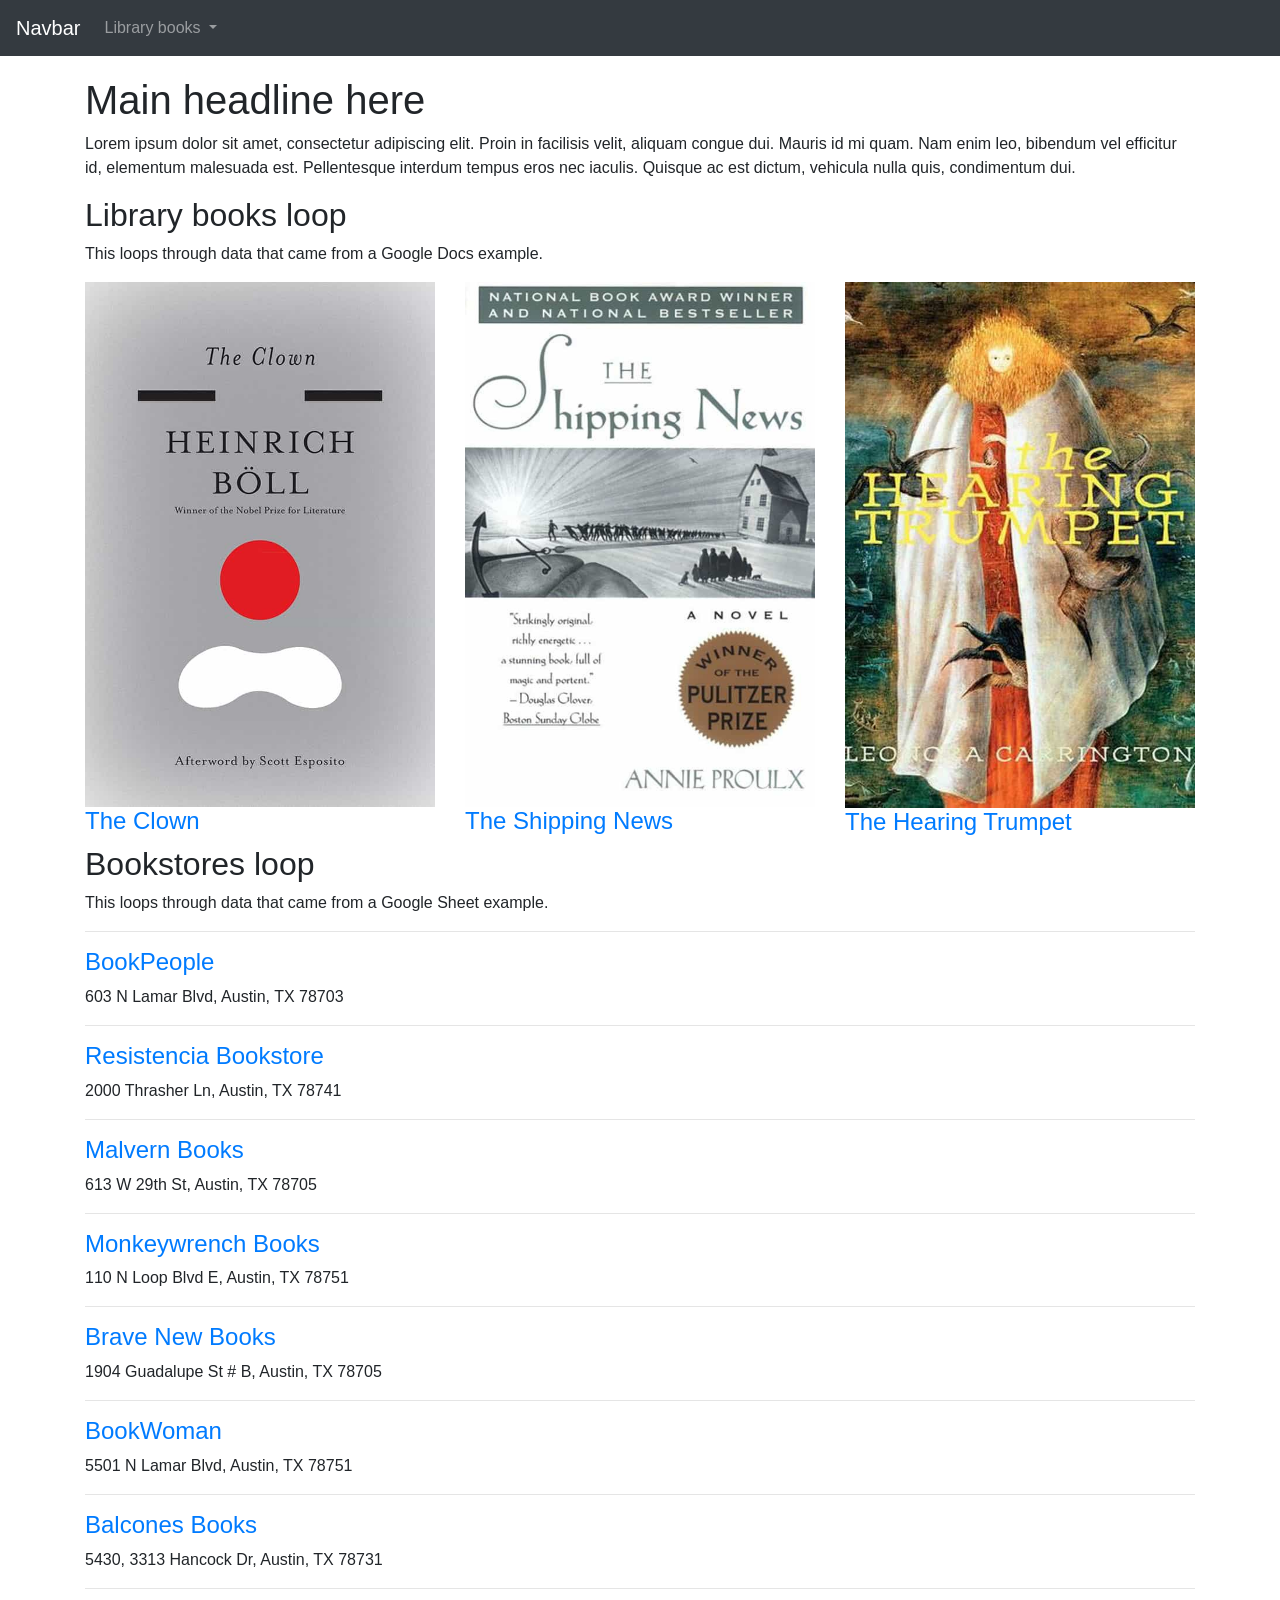
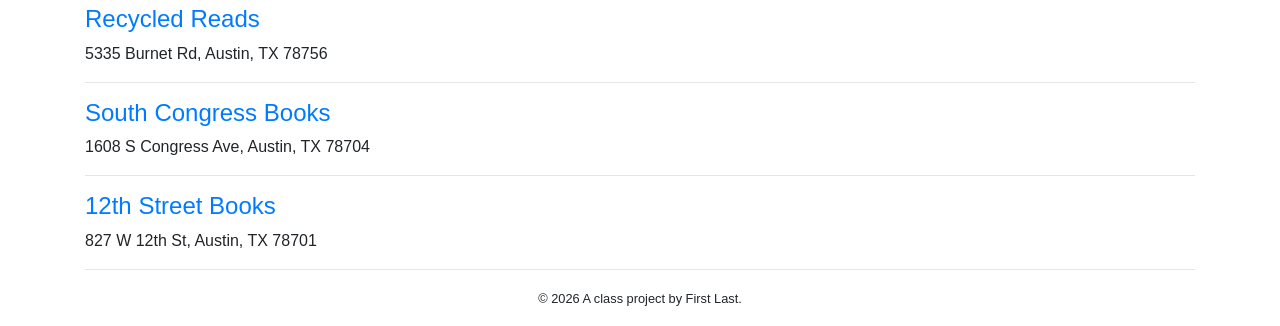
==== docs/index.html @ b91686e5 "first commit" ====
<!doctype html>
<html lang="en">
  <!-- A Intro to Coding for Journalists class project -->
  <head>
    <title>Index page title</title>
    <meta name="description" content="The index search description for this page goes here.">
    <meta charset="utf-8">
    <meta http-equiv="X-UA-Compatible" content="IE=edge"/>
    <meta name="viewport" content="width=device-width, initial-scale=1, maximum-scale=1">
    <link rel="stylesheet" href="css/main.css">
  </head>
  <body>
    <nav class="navbar navbar-expand-lg navbar-dark bg-dark">
  <a class="navbar-brand" href="index.html">Navbar</a>
  <button class="navbar-toggler" type="button" data-toggle="collapse" data-target="#navbarNavDropdown" aria-controls="navbarNavDropdown" aria-expanded="false" aria-label="Toggle navigation">
    <span class="navbar-toggler-icon"></span>
  </button>
  <div class="collapse navbar-collapse" id="navbarNavDropdown">
    <ul class="navbar-nav">
      <li class="nav-item dropdown">
        <a class="nav-link dropdown-toggle" href="#" id="navbarDropdownMenuLink" role="button" data-toggle="dropdown" aria-haspopup="true" aria-expanded="false">
          Library books
        </a>
        <div class="dropdown-menu" aria-labelledby="navbarDropdownMenuLink">
          
          <a class="dropdown-item" href="books/the-clown.html">The Clown</a>
          
          <a class="dropdown-item" href="books/the-shipping-news.html">The Shipping News</a>
          
          <a class="dropdown-item" href="books/the-hearing-trumpet.html">The Hearing Trumpet</a>
          
        </div>
      </li>
    </ul>
  </div>
</nav>

    
<div class="container">
  <h1>Main headline here</h1>
  <p>Lorem ipsum dolor sit amet, consectetur adipiscing elit. Proin in facilisis velit, aliquam congue dui. Mauris id mi quam. Nam enim leo, bibendum vel efficitur id, elementum malesuada est. Pellentesque interdum tempus eros nec iaculis. Quisque ac est dictum, vehicula nulla quis, condimentum dui.</p>
  <h2>Library books loop</h2>
  <p>This loops through data that came from a Google Docs example.</p>
  <div class="row">
    
      <div class="col">
        <img src="img/the-clown.jpg" alt="" class="img-fluid">
        <h3><a href="books/the-clown.html">The Clown</a></h3>
      </div>
    
      <div class="col">
        <img src="img/the-shipping-news.jpg" alt="" class="img-fluid">
        <h3><a href="books/the-shipping-news.html">The Shipping News</a></h3>
      </div>
    
      <div class="col">
        <img src="img/the-hearing-trumpet.jpg" alt="" class="img-fluid">
        <h3><a href="books/the-hearing-trumpet.html">The Hearing Trumpet</a></h3>
      </div>
    
  </div>
  <h2>Bookstores loop</h2>
  <p>This loops through data that came from a Google Sheet example.</p>
  <hr>
  
    <h3><a href="https://www.bookpeople.com/" target="_blank">BookPeople</a></h3>
    <p>603 N Lamar Blvd, Austin, TX 78703</p>
    <hr>
  
    <h3><a href="https://www.resistenciabooks.com/" target="_blank">Resistencia Bookstore</a></h3>
    <p>2000 Thrasher Ln, Austin, TX 78741</p>
    <hr>
  
    <h3><a href="http://malvernbooks.com/" target="_blank">Malvern Books</a></h3>
    <p>613 W 29th St, Austin, TX 78705</p>
    <hr>
  
    <h3><a href="https://www.monkeywrenchbooks.org/" target="_blank">Monkeywrench Books</a></h3>
    <p>110 N Loop Blvd E, Austin, TX 78751</p>
    <hr>
  
    <h3><a href="https://www.facebook.com/bravenewbookstore/" target="_blank">Brave New Books</a></h3>
    <p>1904 Guadalupe St # B, Austin, TX 78705</p>
    <hr>
  
    <h3><a href="https://www.ebookwoman.com/" target="_blank">BookWoman</a></h3>
    <p>5501 N Lamar Blvd, Austin, TX 78751</p>
    <hr>
  
    <h3><a href="https://balconesbooks.com/" target="_blank">Balcones Books</a></h3>
    <p>5430, 3313 Hancock Dr, Austin, TX 78731</p>
    <hr>
  
    <h3><a href="http://library.austintexas.gov/recycled-reads" target="_blank">Recycled Reads</a></h3>
    <p>5335 Burnet Rd, Austin, TX 78756</p>
    <hr>
  
    <h3><a href="https://southcongressbooks.com/" target="_blank">South Congress Books</a></h3>
    <p>1608 S Congress Ave, Austin, TX 78704</p>
    <hr>
  
    <h3><a href="https://www.12thstreetbooks.com/" target="_blank">12th Street Books</a></h3>
    <p>827 W 12th St, Austin, TX 78701</p>
    <hr>
  
</div>


    <footer>
<p id="legal" class="center-block text-center">
  <small>&copy; <span class="copyright-year"></span>
  A class project by First Last.
</p>
</footer>


    <script src="js/jquery.js"></script>
    <script src="js/popper.js"></script>
    <script src="js/bootstrap.js"></script>
    <script src="js/scripts.js"></script>
  </body>
</html>
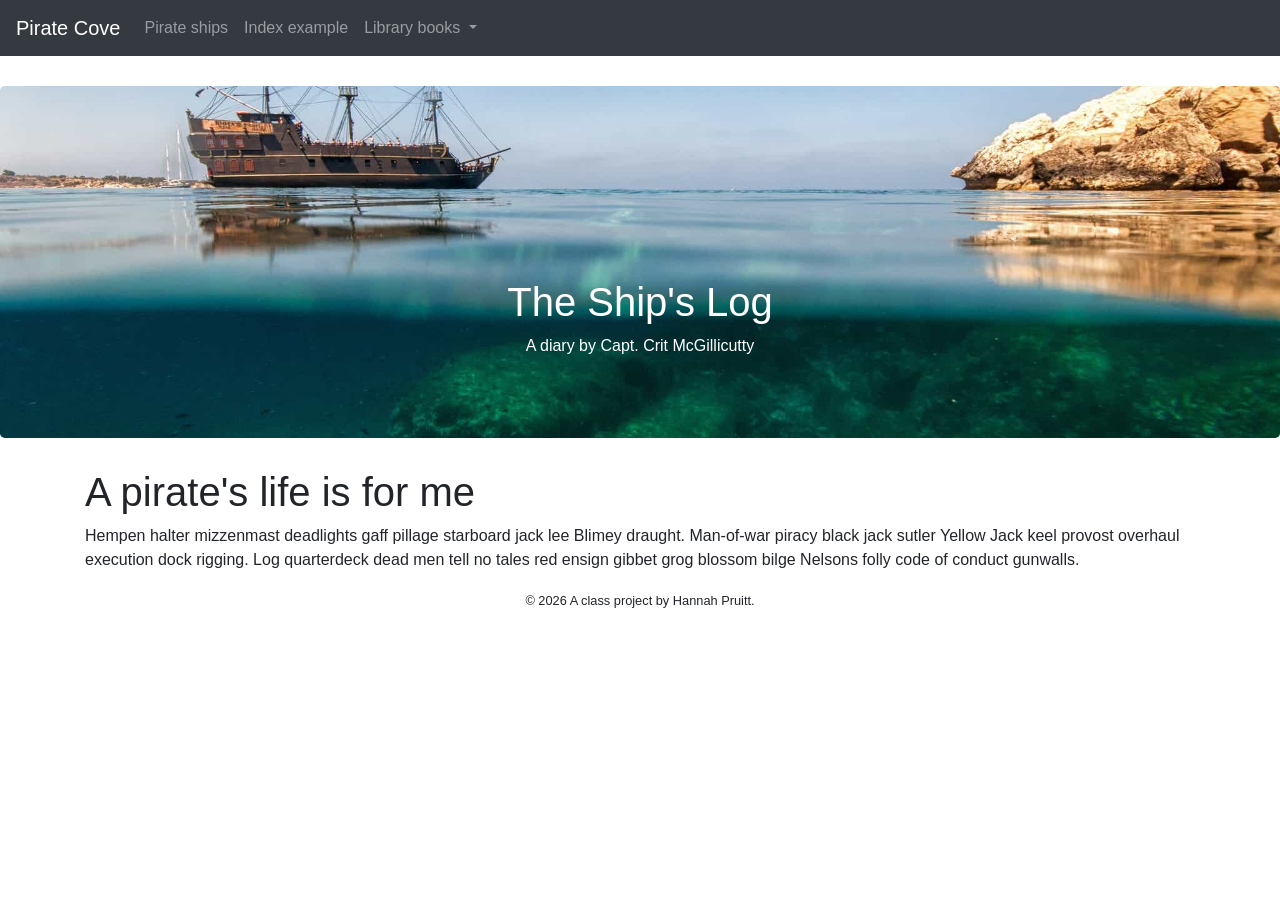
==== commit 17b4b737: "static apps" ====
--- a/docs/index.html
+++ b/docs/index.html
@@ -2,8 +2,8 @@
 <html lang="en">
   <!-- A Intro to Coding for Journalists class project -->
   <head>
-    <title>Index page title</title>
-    <meta name="description" content="The index search description for this page goes here.">
+    <title>Pirate Cove | Capt. McGillicutty's Ship's Log</title>
+    <meta name="description" content="Default description">
     <meta charset="utf-8">
     <meta http-equiv="X-UA-Compatible" content="IE=edge"/>
     <meta name="viewport" content="width=device-width, initial-scale=1, maximum-scale=1">
@@ -11,12 +11,18 @@
   </head>
   <body>
     <nav class="navbar navbar-expand-lg navbar-dark bg-dark">
-  <a class="navbar-brand" href="index.html">Navbar</a>
+  <a class="navbar-brand" href="index.html">Pirate Cove</a>
   <button class="navbar-toggler" type="button" data-toggle="collapse" data-target="#navbarNavDropdown" aria-controls="navbarNavDropdown" aria-expanded="false" aria-label="Toggle navigation">
     <span class="navbar-toggler-icon"></span>
   </button>
   <div class="collapse navbar-collapse" id="navbarNavDropdown">
     <ul class="navbar-nav">
+      <li class="nav-item">
+         <a class="nav-link" href="pirate-ships.html">Pirate ships</a>
+      </li>
+      <li class="nav-item">
+         <a class="nav-link" href="index-example.html">Index example</a>
+      </li>
       <li class="nav-item dropdown">
         <a class="nav-link dropdown-toggle" href="#" id="navbarDropdownMenuLink" role="button" data-toggle="dropdown" aria-haspopup="true" aria-expanded="false">
           Library books
@@ -35,81 +41,27 @@
   </div>
 </nav>
 
+    <div class="jumbotron banner text-center">
+  <h1>The Ship's Log</h1>
+  <p>A diary by Capt. Crit McGillicutty</p>
+</div>
+
+
     
 <div class="container">
-  <h1>Main headline here</h1>
-  <p>Lorem ipsum dolor sit amet, consectetur adipiscing elit. Proin in facilisis velit, aliquam congue dui. Mauris id mi quam. Nam enim leo, bibendum vel efficitur id, elementum malesuada est. Pellentesque interdum tempus eros nec iaculis. Quisque ac est dictum, vehicula nulla quis, condimentum dui.</p>
-  <h2>Library books loop</h2>
-  <p>This loops through data that came from a Google Docs example.</p>
   <div class="row">
-    
-      <div class="col">
-        <img src="img/the-clown.jpg" alt="" class="img-fluid">
-        <h3><a href="books/the-clown.html">The Clown</a></h3>
-      </div>
-    
-      <div class="col">
-        <img src="img/the-shipping-news.jpg" alt="" class="img-fluid">
-        <h3><a href="books/the-shipping-news.html">The Shipping News</a></h3>
-      </div>
-    
-      <div class="col">
-        <img src="img/the-hearing-trumpet.jpg" alt="" class="img-fluid">
-        <h3><a href="books/the-hearing-trumpet.html">The Hearing Trumpet</a></h3>
-      </div>
-    
+    <div class="col">
+      <h1>A pirate's life is for me</h1>
+      <p>Hempen halter mizzenmast deadlights gaff pillage starboard jack lee Blimey draught. Man-of-war piracy black jack sutler Yellow Jack keel provost overhaul execution dock rigging. Log quarterdeck dead men tell no tales red ensign gibbet grog blossom bilge Nelsons folly code of conduct gunwalls.</p>
+    </div>
   </div>
-  <h2>Bookstores loop</h2>
-  <p>This loops through data that came from a Google Sheet example.</p>
-  <hr>
-  
-    <h3><a href="https://www.bookpeople.com/" target="_blank">BookPeople</a></h3>
-    <p>603 N Lamar Blvd, Austin, TX 78703</p>
-    <hr>
-  
-    <h3><a href="https://www.resistenciabooks.com/" target="_blank">Resistencia Bookstore</a></h3>
-    <p>2000 Thrasher Ln, Austin, TX 78741</p>
-    <hr>
-  
-    <h3><a href="http://malvernbooks.com/" target="_blank">Malvern Books</a></h3>
-    <p>613 W 29th St, Austin, TX 78705</p>
-    <hr>
-  
-    <h3><a href="https://www.monkeywrenchbooks.org/" target="_blank">Monkeywrench Books</a></h3>
-    <p>110 N Loop Blvd E, Austin, TX 78751</p>
-    <hr>
-  
-    <h3><a href="https://www.facebook.com/bravenewbookstore/" target="_blank">Brave New Books</a></h3>
-    <p>1904 Guadalupe St # B, Austin, TX 78705</p>
-    <hr>
-  
-    <h3><a href="https://www.ebookwoman.com/" target="_blank">BookWoman</a></h3>
-    <p>5501 N Lamar Blvd, Austin, TX 78751</p>
-    <hr>
-  
-    <h3><a href="https://balconesbooks.com/" target="_blank">Balcones Books</a></h3>
-    <p>5430, 3313 Hancock Dr, Austin, TX 78731</p>
-    <hr>
-  
-    <h3><a href="http://library.austintexas.gov/recycled-reads" target="_blank">Recycled Reads</a></h3>
-    <p>5335 Burnet Rd, Austin, TX 78756</p>
-    <hr>
-  
-    <h3><a href="https://southcongressbooks.com/" target="_blank">South Congress Books</a></h3>
-    <p>1608 S Congress Ave, Austin, TX 78704</p>
-    <hr>
-  
-    <h3><a href="https://www.12thstreetbooks.com/" target="_blank">12th Street Books</a></h3>
-    <p>827 W 12th St, Austin, TX 78701</p>
-    <hr>
-  
 </div>
 
 
     <footer>
 <p id="legal" class="center-block text-center">
   <small>&copy; <span class="copyright-year"></span>
-  A class project by First Last.
+  A class project by Hannah Pruitt.
 </p>
 </footer>
 
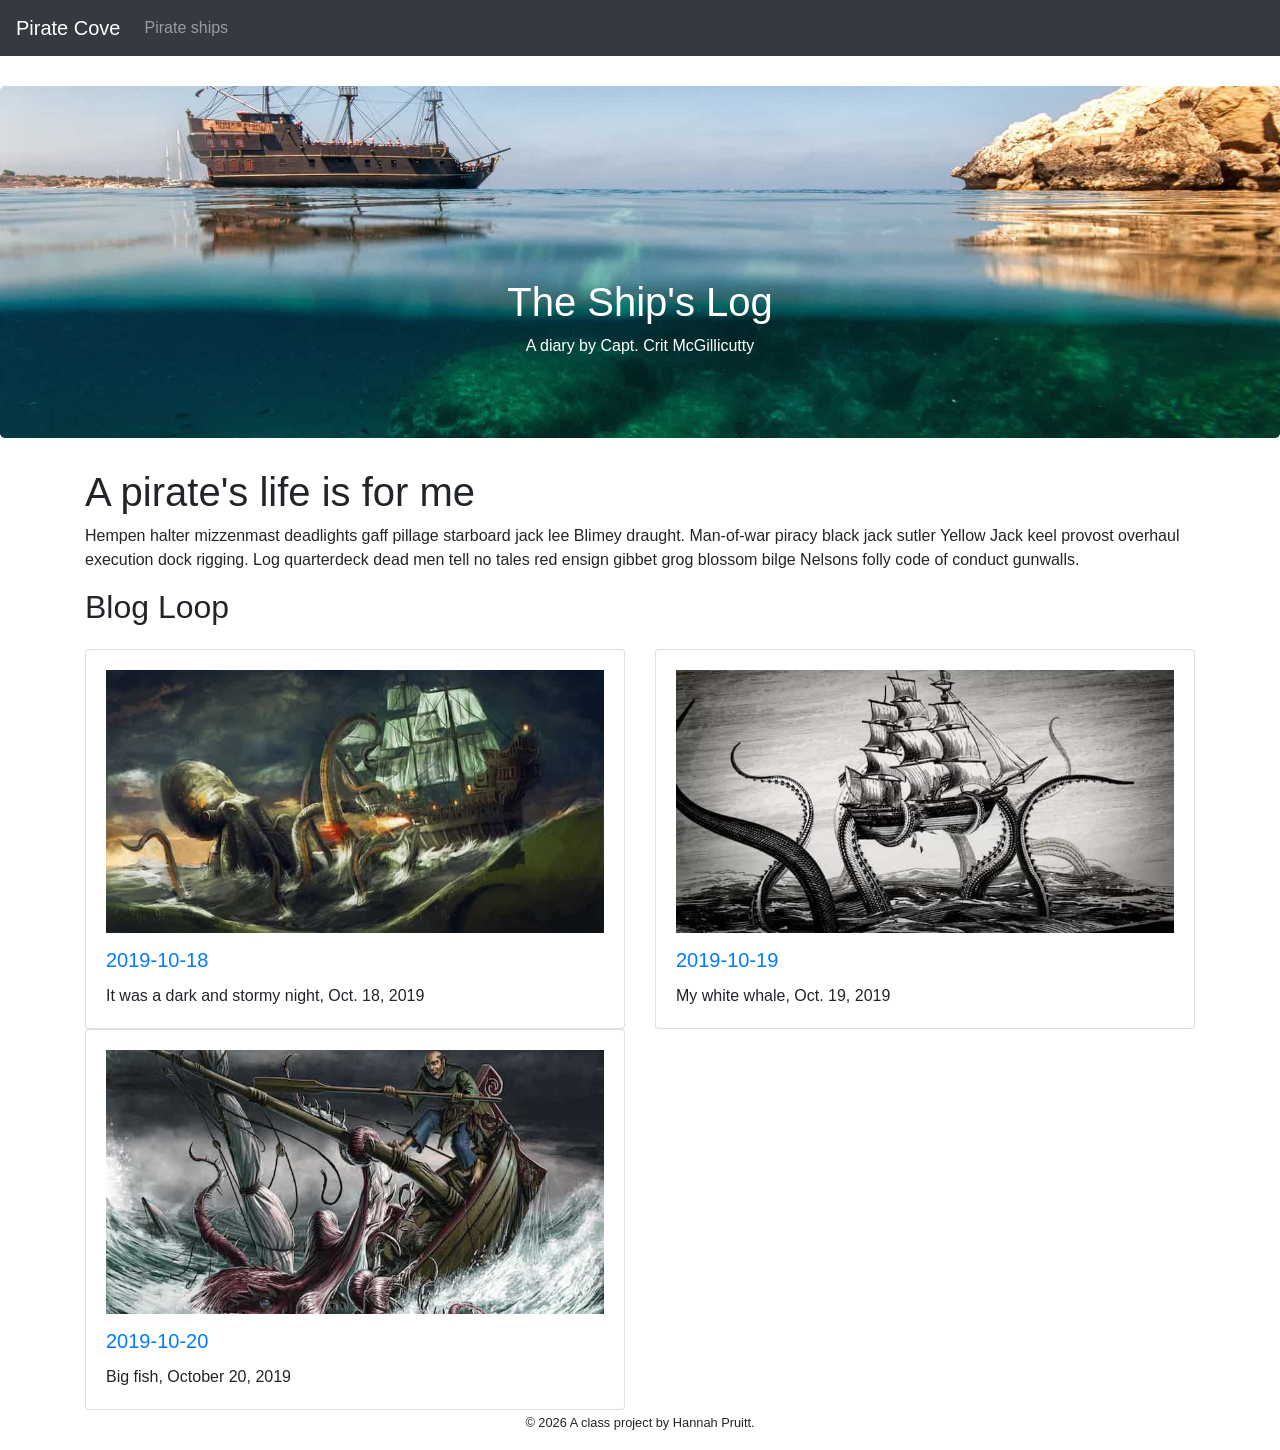
==== commit 325490a5: "bake blog" ====
--- a/docs/index.html
+++ b/docs/index.html
@@ -20,13 +20,6 @@
       <li class="nav-item">
          <a class="nav-link" href="pirate-ships.html">Pirate ships</a>
       </li>
-      <li class="nav-item">
-         <a class="nav-link" href="index-example.html">Index example</a>
-      </li>
-      <li class="nav-item dropdown">
-        <a class="nav-link dropdown-toggle" href="#" id="navbarDropdownMenuLink" role="button" data-toggle="dropdown" aria-haspopup="true" aria-expanded="false">
-          Library books
-        </a>
         <div class="dropdown-menu" aria-labelledby="navbarDropdownMenuLink">
           
           <a class="dropdown-item" href="books/the-clown.html">The Clown</a>
@@ -53,8 +46,41 @@
     <div class="col">
       <h1>A pirate's life is for me</h1>
       <p>Hempen halter mizzenmast deadlights gaff pillage starboard jack lee Blimey draught. Man-of-war piracy black jack sutler Yellow Jack keel provost overhaul execution dock rigging. Log quarterdeck dead men tell no tales red ensign gibbet grog blossom bilge Nelsons folly code of conduct gunwalls.</p>
+      <h2>Blog Loop</h2>
     </div>
   </div>
+  <div class="row">
+    
+    <div class="col-sm-6">
+      <div class="card">
+        <div class="card-body">
+          <img src="img/kraken01.jpg" alt="kraken" class= "img-fluid">
+          <h5 class="card-title"><a href="blog/2019-10-18.html" target="[object Object],[object Object],[object Object]"> 2019-10-18</a></h5>
+          <p class="card-text">It was a dark and stormy night, Oct. 18, 2019</p>
+        </div>
+      </div>
+    </div>
+    
+    <div class="col-sm-6">
+      <div class="card">
+        <div class="card-body">
+          <img src="img/kraken02.jpg" alt="kraken" class= "img-fluid">
+          <h5 class="card-title"><a href="blog/2019-10-19.html" target="[object Object],[object Object],[object Object]"> 2019-10-19</a></h5>
+          <p class="card-text">My white whale, Oct. 19, 2019</p>
+        </div>
+      </div>
+    </div>
+    
+    <div class="col-sm-6">
+      <div class="card">
+        <div class="card-body">
+          <img src="img/kraken03.jpg" alt="kraken" class= "img-fluid">
+          <h5 class="card-title"><a href="blog/2019-10-20.html" target="[object Object],[object Object]"> 2019-10-20</a></h5>
+          <p class="card-text">Big fish, October 20, 2019</p>
+        </div>
+      </div>
+    </div>
+    
 </div>
 
 
